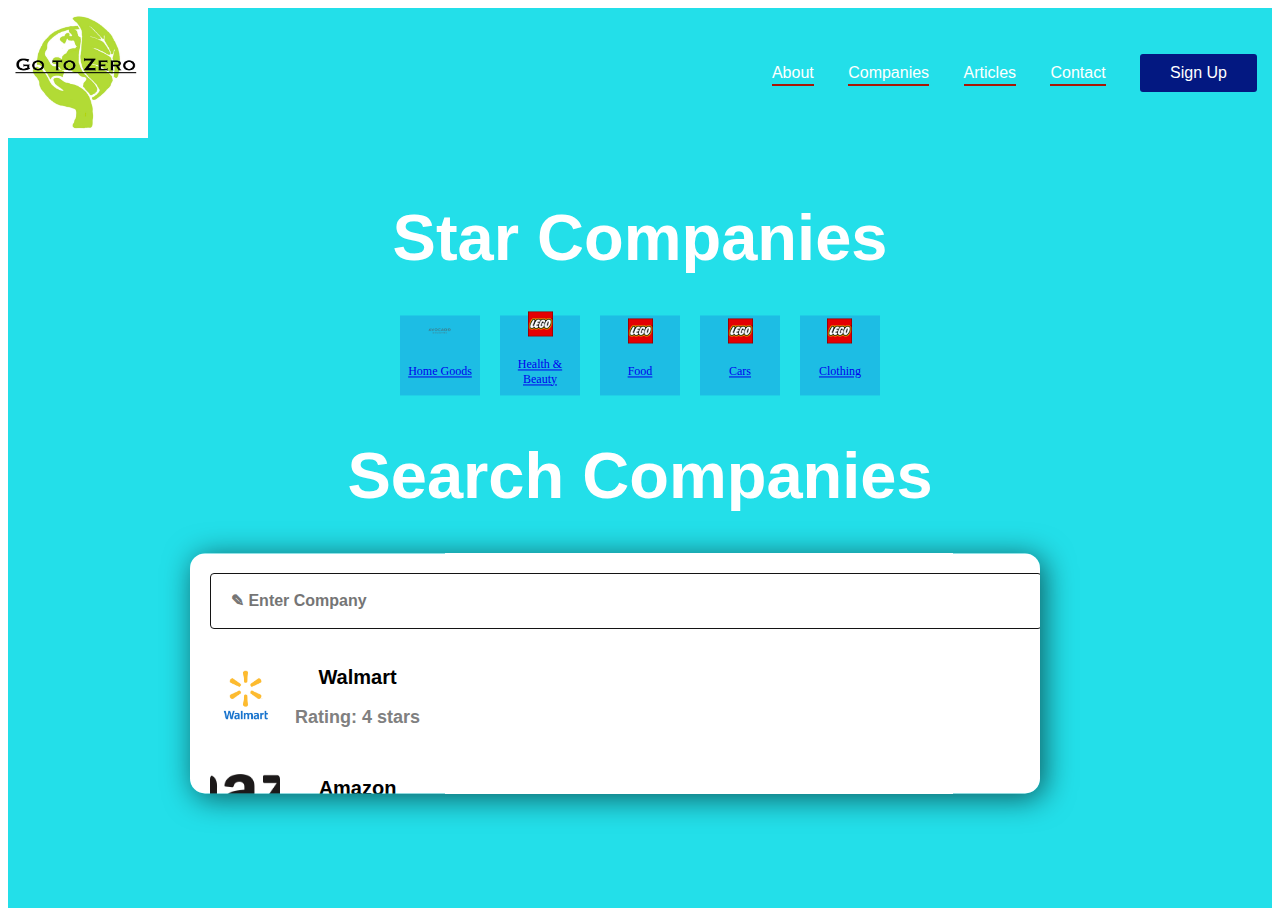
==== index.html @ 1f328e2c "lots of changes to index" ====
<!DOCTYPE html>
<html lang="en">

<head>
        <meta charset="UTF-8">
        <meta name="viewport" content="width=device-width, initial-scale=1.0">
        <link rel="stylesheet" href="css/style.css" type="text/css">
        <link href="https://fonts.cdnfonts.com/css/poppins" rel="stylesheet">
        <script src="script.js" defer></script>
        <title>GO TO ZERO!</title>
</head>


<body>
    <div class="header">
        <nav>
            <img src="images/teamLogo.jpeg" class="logo">
            <ul class="nav-links">
                <li><a href="html/about.html">About</a></li>
                <li><a href="html/companies.html">Companies</a></li>
                <li><a href="html/articles.html">Articles</a></li>
                <li><a href="html/contact.html">Contact</a></li>
                <li class="btn">Sign Up</li>
            </ul>
        </nav>
    </div>

        <div class="content">

            <h1>Star Companies</h1>
            <div class="category-list">
                
                <div class="category">
                    <a href="https://www.avocadogreenmattress.com">
                    <img src="images/avocadoLogo.png">
                    <p>Home Goods</p>
                    </a>
                </div>
                <div class="category">
                    <a href="https://www.allgoodbodycare.com">
                    <img src="images/legoLogo.png">
                    <p>Health & Beauty</p>
                    </a>
                </div>
                <div class="category">
                    <a href="https://www.us.silverfernfarms.com">
                    <img src="images/legoLogo.png">
                    <p>Food</p>
                    </a>
                </div>
                <div class="category">
                    <a href="https://www.tesla.com">
                    <img src="images/legoLogo.png">
                    <p>Cars</p>
                    </a>
                </div>
                <div class="category">
                    <a href="https://www.patagonia.com/home/">
                    <img src="images/legoLogo.png">
                    <p>Clothing</p>
                    </a>
                </div>
            </div>

            <h1>Search Companies</h1>
            <section class="container">
                
                <form>
                    <i class="fas fa-search"></i>
                    <input type="text" name="" id="search-item" placeholder="&#x270e; Enter Company">
                </form>

                <div class="company-list">
                    <div class="company">
                        <img src="images/walmartLogo.jpg" alt="">
                        <div class="c-details">
                            <h2>Walmart</h2>
                            <h3>Rating: 4 stars</h3>
                        </div>
                    </div>
                    <div class="company">
                        <img src="images/amazonLogo.png" alt="">
                        <div class="c-details">
                            <h2>Amazon</h2>
                            <h3>Rating: 4 stars</h3>
                        </div>
                    </div>
                    <div class="company">
                        <img src="images/fedexLogo.png" alt="">
                        <div class="c-details">
                            <h2>FedEx</h2>
                            <h3>Rating: 4 stars</h3>
                        </div>
                    </div>
                </div>
            </section>

        </div>

</body>

</html>
---- css/style.css ----
.header {
    height: 100vh;
    width: 100%;
    padding: 0 0 0 0;
    background: #23dfe9;
    position: relative;
}

nav {
    font-family: 'Poppins', sans-serif;
    display: flex;
    align-items: center;
    justify-content: space-between;
}

.logo {
    width: 140px;
}

.nav-links {
    padding: 28px 0;
}

.nav-links li {
    display: inline-block;
    margin: 0 15px;   
}

.nav-links li a {
    text-decoration: none;
    color: #fff;
    padding: 5px 0;
    position: relative;
}

.nav-links li a::after {
    content: '';
    background: #aa1504;
    width: 100%;
    height: 2px;
    position: absolute;
    bottom: 0;
    left: 0;
}

.nav-links li a:hover::after {
    width: 100%;
}

.btn {
    background: #031881;
    color: #fff;
    padding: 10px 30px;
    border-radius: 3px;
    cursor: pointer;
}

.content {
    position: absolute;
    left: 50%;
    top: 50%;
    width: 90%;
    max-width: 900px;
    transform: translate(-50%, -50%);
    text-align: center;
    color: #fff;
    padding-top: 50px;
}

.content h1 {
    font-family: 'Poppins', sans-serif;
    font-size: 65px;
    font-weight: 600;
    margin-bottom: 40px;
}

.content form {
    background: #fff;
    padding: 10px;
    border-radius: 8px;
    display: flex;
}

.content form input {
    flex: 1;
    border: none;
    outline: none;
    padding: 0 20px;
    font-size: 18px;
}

.content form button { 
    background: #031881;
    color: #fff;
    padding: 15px 40px;
    border: none;
    border-radius: 6px;
    cursor: pointer;
}

.category-list {
    display: flex;
    align-items: center;
    justify-content: center;
    margin-top: 40px;
}

.category {
    width: 80px;
    height: 80px;
    background: rgba(0, 0, 200, 0.15);
    margin: 0 10px;
    font-size: 12px;
    display: flex;
    align-items: center;
    justify-content: center;
    flex-direction: column;
}

.category img {
    width: 25px;
    margin-bottom: 5px;
}

.search-wrapper {
    display: flex;
    flex-direction: column;
    gap: .25rem;
}

input {
    font-size: 1rem;
}

.container {
    width: 500px;
    height: 200px;
    background: #fff;
    border-radius: 15px;
    box-shadow: 4px 4px 30px rgba(0, 0, 0, 0.6);
    padding: 20px;
    overflow-y: scroll;
    left: 50%;
    top: 50%;
    width: 90%;
    max-width: 900px;
    text-align: center;
}

.container::-webkit-scrollbar {
    display: none;
}

.container form {
    width: 100%;
    border: 1.5px solid rgb(20, 20, 20);
    border-radius: 4px;
    display: flex;
    flex-direction: row;
    align-items: center;
}

.container form input {
    border: none;
    outline: none;
    box-shadow: none;
    width: 100%;
    font-size: 16px;
    font-weight: 600;
    padding: 8px 10px;
}

.company {
    font-family: 'Poppins', sans-serif;
    display: flex;
    align-items: center;
    cursor: pointer;
    padding-bottom: 15px;
}

.company img {
    width: 70px;
    height: 70px;
    object-fit: cover;
    border-radius: 5px;
}

.company-list {
    padding: 20px 0;
}

.company .c-details{
    padding-left: 15px;
}

.company .c-details h2{
    font-size: 20px;
    color: black;
}

.company .c-details h3{
    font-size: 18px;
    color: grey;
}
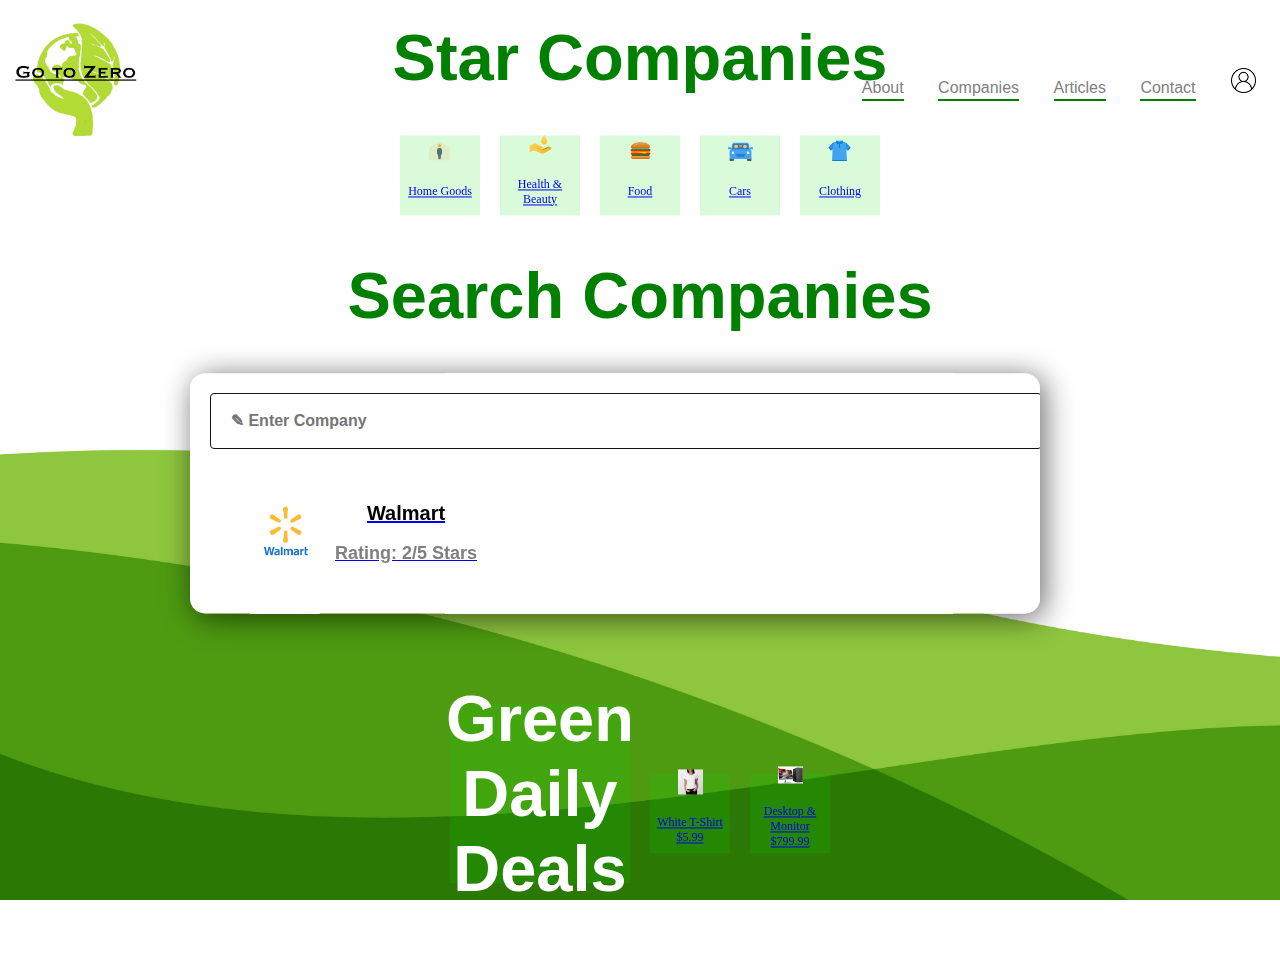
==== commit d943db67: "lots of changes" ====
--- a/index.html
+++ b/index.html
@@ -11,16 +11,25 @@
 </head>
 
 
-<body>
+<body class="bg">
     <div class="header">
         <nav>
+            <a href="index.html">
             <img src="images/teamLogo.jpeg" class="logo">
+            </a>
             <ul class="nav-links">
                 <li><a href="html/about.html">About</a></li>
                 <li><a href="html/companies.html">Companies</a></li>
                 <li><a href="html/articles.html">Articles</a></li>
                 <li><a href="html/contact.html">Contact</a></li>
-                <li class="btn">Sign Up</li>
+                <div class="dropdown">
+                    <button class="dropbtn"><img src="images/accountIcon.png" class="icon"></button>
+                    <div class="dropdown-content">
+                      <a href="">Profile</a>
+                      <a href="html/rewards.html">Rewards</a>
+                      <a href="">Settings</a>
+                    </div>
+                  </div>
             </ul>
         </nav>
     </div>
@@ -32,31 +41,31 @@
                 
                 <div class="category">
                     <a href="https://www.avocadogreenmattress.com">
-                    <img src="images/avocadoLogo.png">
+                    <img src="images/homeIcon.png">
                     <p>Home Goods</p>
                     </a>
                 </div>
                 <div class="category">
                     <a href="https://www.allgoodbodycare.com">
-                    <img src="images/legoLogo.png">
+                    <img src="images/healthIcon.png">
                     <p>Health & Beauty</p>
                     </a>
                 </div>
                 <div class="category">
                     <a href="https://www.us.silverfernfarms.com">
-                    <img src="images/legoLogo.png">
+                    <img src="images/foodIcon.png">
                     <p>Food</p>
                     </a>
                 </div>
                 <div class="category">
                     <a href="https://www.tesla.com">
-                    <img src="images/legoLogo.png">
+                    <img src="images/carIcon.png">
                     <p>Cars</p>
                     </a>
                 </div>
                 <div class="category">
                     <a href="https://www.patagonia.com/home/">
-                    <img src="images/legoLogo.png">
+                    <img src="images/clothingIcon.png">
                     <p>Clothing</p>
                     </a>
                 </div>
@@ -67,34 +76,62 @@
                 
                 <form>
                     <i class="fas fa-search"></i>
-                    <input type="text" name="" id="search-item" placeholder="&#x270e; Enter Company">
+                    <input type="text" name="" id="myInput" onkeyup="myFunction()" placeholder="&#x270e; Enter Company">
                 </form>
 
                 <div class="company-list">
+                <ul id="myUL">
                     <div class="company">
                         <img src="images/walmartLogo.jpg" alt="">
                         <div class="c-details">
+                            <li>
+                            <a href="html/walmart.html">
                             <h2>Walmart</h2>
-                            <h3>Rating: 4 stars</h3>
+                            <h3>Rating: 2/5 Stars</h3>
+                            </a>
+                            </li>
                         </div>
                     </div>
                     <div class="company">
-                        <img src="images/amazonLogo.png" alt="">
+                        <img src="images/exampleLogo.jpg" alt="">
                         <div class="c-details">
-                            <h2>Amazon</h2>
-                            <h3>Rating: 4 stars</h3>
+                            <li>
+                            <h2>Example</h2>
+                            <h3>Rating: 4/5 Stars</h3>
+                            </li>
                         </div>
                     </div>
                     <div class="company">
-                        <img src="images/fedexLogo.png" alt="">
+                        <img src="images/exampleLogo.jpg" alt="">
                         <div class="c-details">
-                            <h2>FedEx</h2>
-                            <h3>Rating: 4 stars</h3>
+                            <li>
+                            <h2>Example</h2>
+                            <h3>Rating: 1/5 Stars</h3>
+                            </li>
                         </div>
                     </div>
+                </ul>
                 </div>
-            </section>
+                </section>
 
+                <div>
+
+                    <li class="down-list">
+                    <h1 class="down">Green Daily Deals</h1>
+                    <div class="category">
+                        <a href="https://www.tpop.com/en/products/t-shirt-made-in-france-100-organic-cotton-women/">
+                        <img src="images/tshirtDeal.png">
+                        <p>White T-Shirt $5.99</p>
+                        </a>
+                    </div>
+                    <div class="category">
+                        <a href="https://www.bestbuy.com/site/computers-pcs/desktop-computers/abcat0501000.c?id=abcat0501000">
+                        <img src="images/computerDeal.jpg">
+                        <p>Desktop & Monitor $799.99</p>
+                        </a>
+                    </div>
+                    </li>
+                </div>
         </div>
 
 </body>
--- a/css/style.css
+++ b/css/style.css
@@ -1,10 +1,27 @@
+html { 
+    background: url(../images/background.jpeg) no-repeat center center fixed;
+    background-size: cover;
+    height: 100%;
+
+}
+
 .header {
     height: 100vh;
     width: 100%;
     padding: 0 0 0 0;
-    background: #23dfe9;
     position: relative;
 }
+
+body {
+    background-size: 100vw 100vh;
+    background-position: center;
+    -webkit-background-size: cover;
+    -moz-background-size: cover;
+    -o-background-size: cover;
+    background-size: cover;
+    color: none;
+}
+
 
 nav {
     font-family: 'Poppins', sans-serif;
@@ -28,14 +45,14 @@
 
 .nav-links li a {
     text-decoration: none;
-    color: #fff;
+    color: grey;
     padding: 5px 0;
     position: relative;
 }
 
 .nav-links li a::after {
     content: '';
-    background: #aa1504;
+    background:green;
     width: 100%;
     height: 2px;
     position: absolute;
@@ -69,6 +86,7 @@
 
 .content h1 {
     font-family: 'Poppins', sans-serif;
+    color: green;
     font-size: 65px;
     font-weight: 600;
     margin-bottom: 40px;
@@ -108,7 +126,7 @@
 .category {
     width: 80px;
     height: 80px;
-    background: rgba(0, 0, 200, 0.15);
+    background: rgba(0, 230, 0, 0.15);
     margin: 0 10px;
     font-size: 12px;
     display: flex;
@@ -201,4 +219,83 @@
 .company .c-details h3{
     font-size: 18px;
     color: grey;
+}
+
+/* Dropdown Button */
+.dropbtn {
+    background-color: white;
+    color: white;
+    padding: 16px;
+    font-size: 16px;
+    border: none;
+  }
+  
+  /* The container <div> - needed to position the dropdown content */
+  .dropdown {
+    position: relative;
+    display: inline-block;
+  }
+  
+  /* Dropdown Content (Hidden by Default) */
+  .dropdown-content {
+    display: none;
+    position: absolute;
+    background-color: #f1f1f1;
+    min-width: 160px;
+    box-shadow: 0px 8px 16px 0px rgba(0,0,0,0.2);
+    z-index: 1;
+  }
+  
+  /* Links inside the dropdown */
+  .dropdown-content a {
+    color: black;
+    padding: 12px 16px;
+    text-decoration: none;
+    display: block;
+  }
+  
+  /* Change color of dropdown links on hover */
+  .dropdown-content a:hover {background-color: #ddd;}
+  
+  /* Show the dropdown menu on hover */
+  .dropdown:hover .dropdown-content {display: block;}
+  
+  /* Change the background color of the dropdown button when the dropdown content is shown */
+  .dropdown:hover .dropbtn {background-color: #3e8e41;}
+
+  .icon {
+    width: 25px;
+    height: 25px;
+  }
+
+  h1.down {
+    color: white;
+    padding: 50px;
+    size: 20px;
+  }
+
+  .down-list {
+    padding: 50px;
+    display: flex;
+    align-items: center;
+    justify-content: center;
+    margin-top: 40px;
+}
+
+.down {
+    width: 80px;
+    height: 80px;
+    background: rgba(0, 230, 0, 0.15);
+    margin: 0 10px;
+    font-size: 12px;
+    display: flex;
+    align-items: center;
+    justify-content: center;
+    flex-direction: column;
+}
+
+.down img {
+    width: 50px;
+    height: 50px;
+    margin-bottom: 5px;
 }